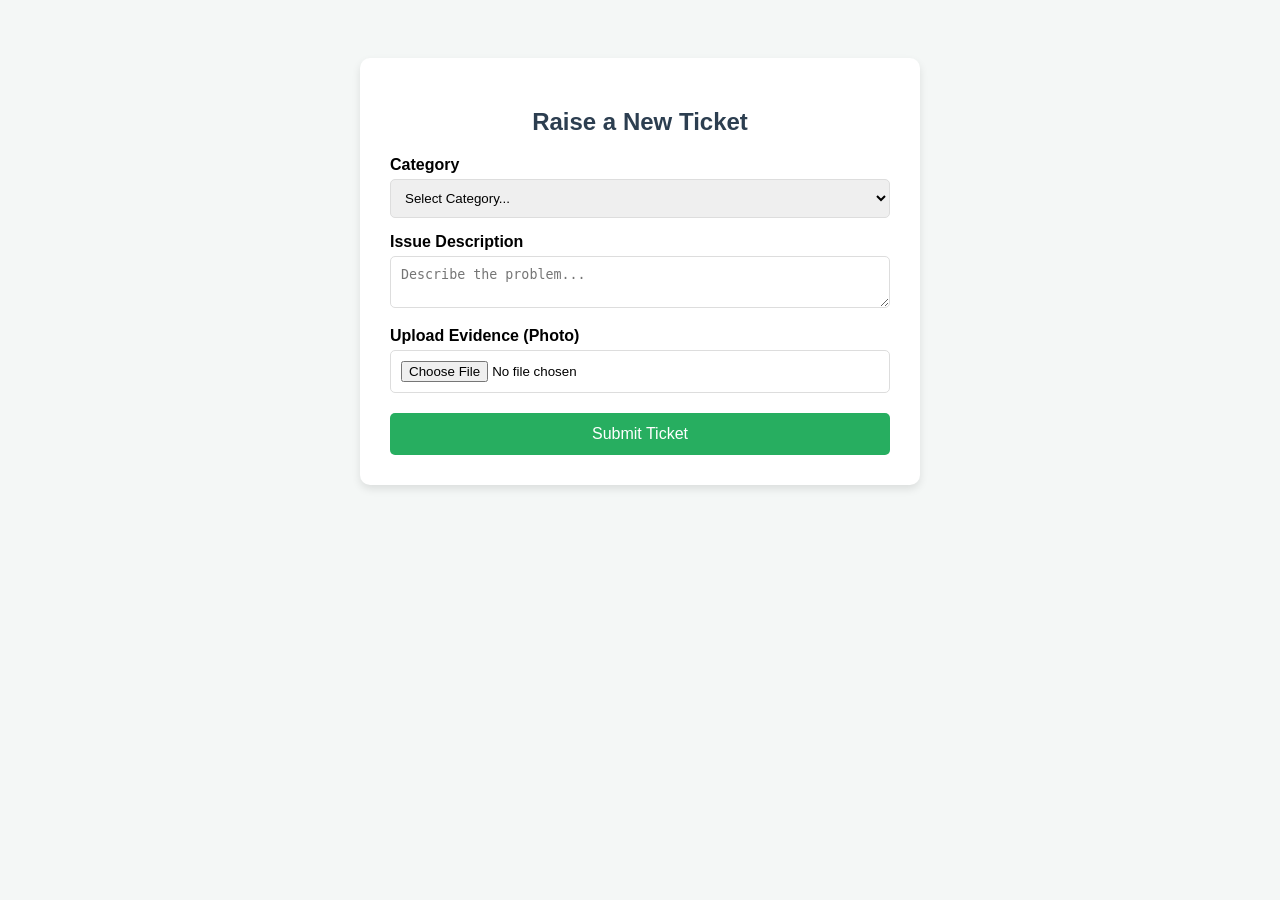
==== frontend/index.html @ a970ddf3 "SCRUM-4 & SCRUM-5: Created Submission UI with categorization and file upload" ====
<!DOCTYPE html>
<html lang="en">
<head>
    <meta charset="UTF-8">
    <title>SSN IT Helpdesk | Submit Ticket</title>
    <link rel="stylesheet" href="style.css">
</head>
<body>
    <div class="container">
        <h2>Raise a New Ticket</h2>
        <form id="ticketForm">
            <label for="category">Category</label>
            <select id="category" name="category" required>
                <option value="">Select Category...</option>
                <option value="Hostel">Hostel</option>
                <option value="Department">Department</option>
                <option value="General">General</option>
            </select>

            <label for="description">Issue Description</label>
            <textarea id="description" placeholder="Describe the problem..." required></textarea>

            <label for="evidence">Upload Evidence (Photo)</label>
            <input type="file" id="evidence" accept="image/*">

            <button type="submit">Submit Ticket</button>
        </form>
    </div>
</body>
</html>
---- frontend/style.css ----
body { font-family: 'Segoe UI', Tahoma, Geneva, Verdana, sans-serif; background-color: #f4f7f6; padding: 50px; }
.container { max-width: 500px; background: white; padding: 30px; border-radius: 10px; box-shadow: 0 4px 8px rgba(0,0,0,0.1); margin: auto; }
h2 { color: #2c3e50; text-align: center; }
label { display: block; margin-top: 15px; font-weight: bold; }
select, textarea, input { width: 100%; padding: 10px; margin-top: 5px; border: 1px solid #ddd; border-radius: 5px; box-sizing: border-box; }
button { width: 100%; background: #27ae60; color: white; padding: 12px; border: none; border-radius: 5px; margin-top: 20px; cursor: pointer; font-size: 16px; }
button:hover { background: #219150; }
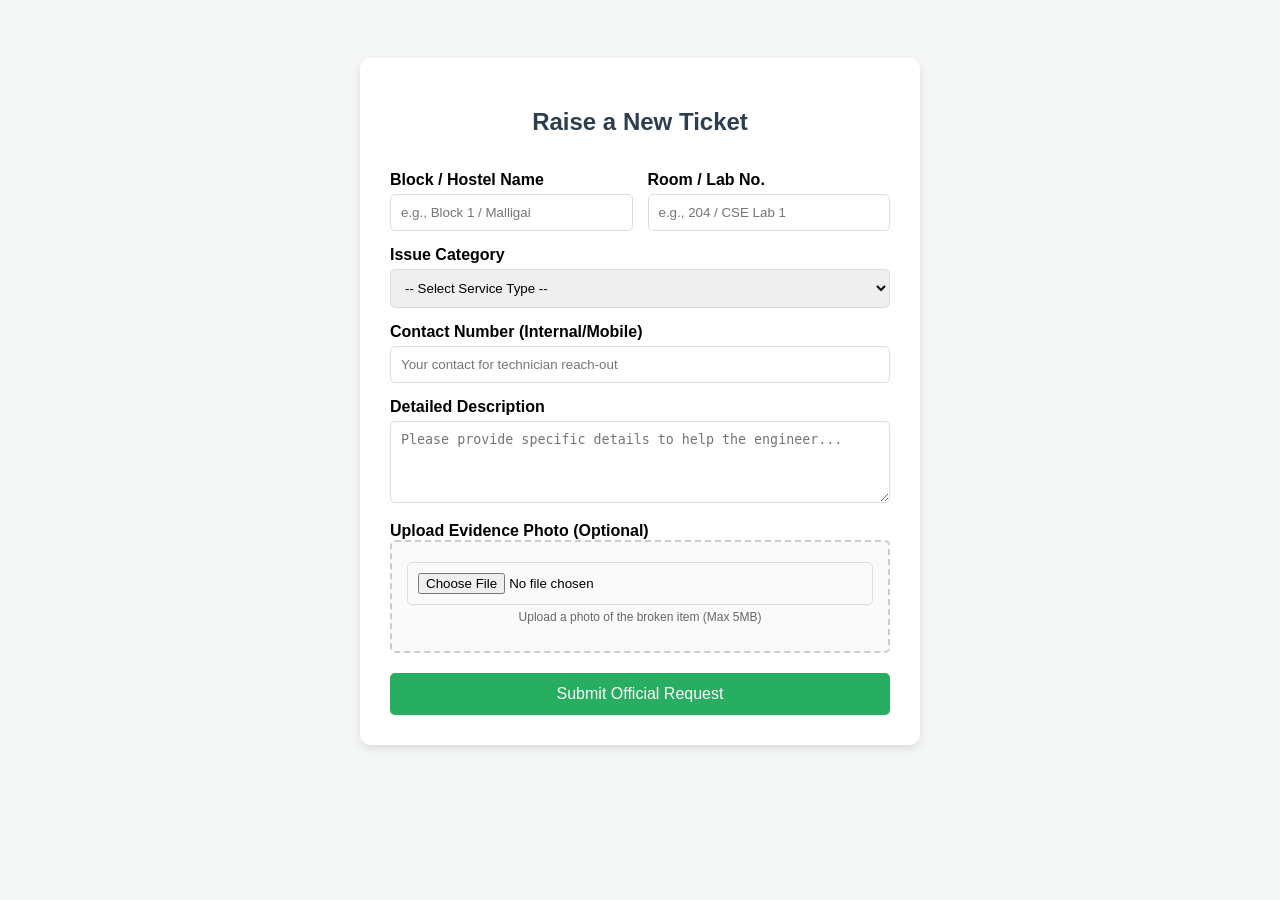
==== commit f4c336e0: "Merge pull request #1 from stefan-studio/feature-submission-module Merge: Submission UI with C Backe" ====
--- a/frontend/index.html
+++ b/frontend/index.html
@@ -9,22 +9,61 @@
     <div class="container">
         <h2>Raise a New Ticket</h2>
         <form id="ticketForm">
-            <label for="category">Category</label>
-            <select id="category" name="category" required>
-                <option value="">Select Category...</option>
-                <option value="Hostel">Hostel</option>
-                <option value="Department">Department</option>
-                <option value="General">General</option>
-            </select>
+            <div class="form-row">
+    <div class="form-group">
+        <label for="block">Block / Hostel Name</label>
+        <input type="text" id="block" placeholder="e.g., Block 1 / Malligai" required>
+    </div>
+    <div class="form-group">
+        <label for="room">Room / Lab No.</label>
+        <input type="text" id="room" placeholder="e.g., 204 / CSE Lab 1" required>
+    </div>
+</div>
 
-            <label for="description">Issue Description</label>
-            <textarea id="description" placeholder="Describe the problem..." required></textarea>
+<label for="category">Issue Category</label>
+<select id="category" name="category" required>
+    <option value="">-- Select Service Type --</option>
+    
+    <optgroup label="IT & Connectivity">
+        <option value="WiFi-Login">WiFi Login / Authentication</option>
+        <option value="Internet-Speed">Slow Internet Speed</option>
+        <option value="LAN-Port">Broken LAN Port</option>
+    </optgroup>
 
-            <label for="evidence">Upload Evidence (Photo)</label>
-            <input type="file" id="evidence" accept="image/*">
+    <optgroup label="Academic Facilities">
+        <option value="Projector-AV">Projector / Audio-Visual</option>
+        <option value="Lab-Equipment">Lab PC / Hardware Failure</option>
+        <option value="Software-Install">Software Installation Request</option>
+    </optgroup>
 
-            <button type="submit">Submit Ticket</button>
+    <optgroup label="Maintenance (Civil/Elec)">
+        <option value="Elec-Power">Power Outage / Socket Issue</option>
+        <option value="Elec-Fan">Fan / AC Repair</option>
+        <option value="Civil-Leakage">Water Leakage / Plumbing</option>
+        <option value="Civil-Carpentry">Furniture / Door Repair</option>
+    </optgroup>
+
+    <optgroup label="Other Services">
+        <option value="ID-Card">ID Card Replacement</option>
+        <option value="Biometric">Biometric Attendance Issue</option>
+    </optgroup>
+</select>
+
+<label for="phone">Contact Number (Internal/Mobile)</label>
+<input type="tel" id="phone" placeholder="Your contact for technician reach-out" required>
+
+<label for="description">Detailed Description</label>
+<textarea id="description" rows="4" placeholder="Please provide specific details to help the engineer..."></textarea>
+
+<label for="evidence">Upload Evidence Photo (Optional)</label>
+<div class="file-upload-box">
+    <input type="file" id="evidence" accept="image/*">
+    <p class="file-hint">Upload a photo of the broken item (Max 5MB)</p>
+</div>
+
+<button type="submit" class="submit-btn">Submit Official Request</button>
         </form>
     </div>
+    <script src="app.js"></script>
 </body>
 </html>
--- a/frontend/style.css
+++ b/frontend/style.css
@@ -4,4 +4,8 @@
 label { display: block; margin-top: 15px; font-weight: bold; }
 select, textarea, input { width: 100%; padding: 10px; margin-top: 5px; border: 1px solid #ddd; border-radius: 5px; box-sizing: border-box; }
 button { width: 100%; background: #27ae60; color: white; padding: 12px; border: none; border-radius: 5px; margin-top: 20px; cursor: pointer; font-size: 16px; }
-button:hover { background: #219150; }+button:hover { background: #219150; }
+.form-row { display: flex; gap: 15px; }
+.form-group { flex: 1; }
+.file-upload-box { border: 2px dashed #ccc; padding: 15px; border-radius: 5px; text-align: center; background: #fafafa; }
+.file-hint { font-size: 12px; color: #666; margin-top: 5px; }
